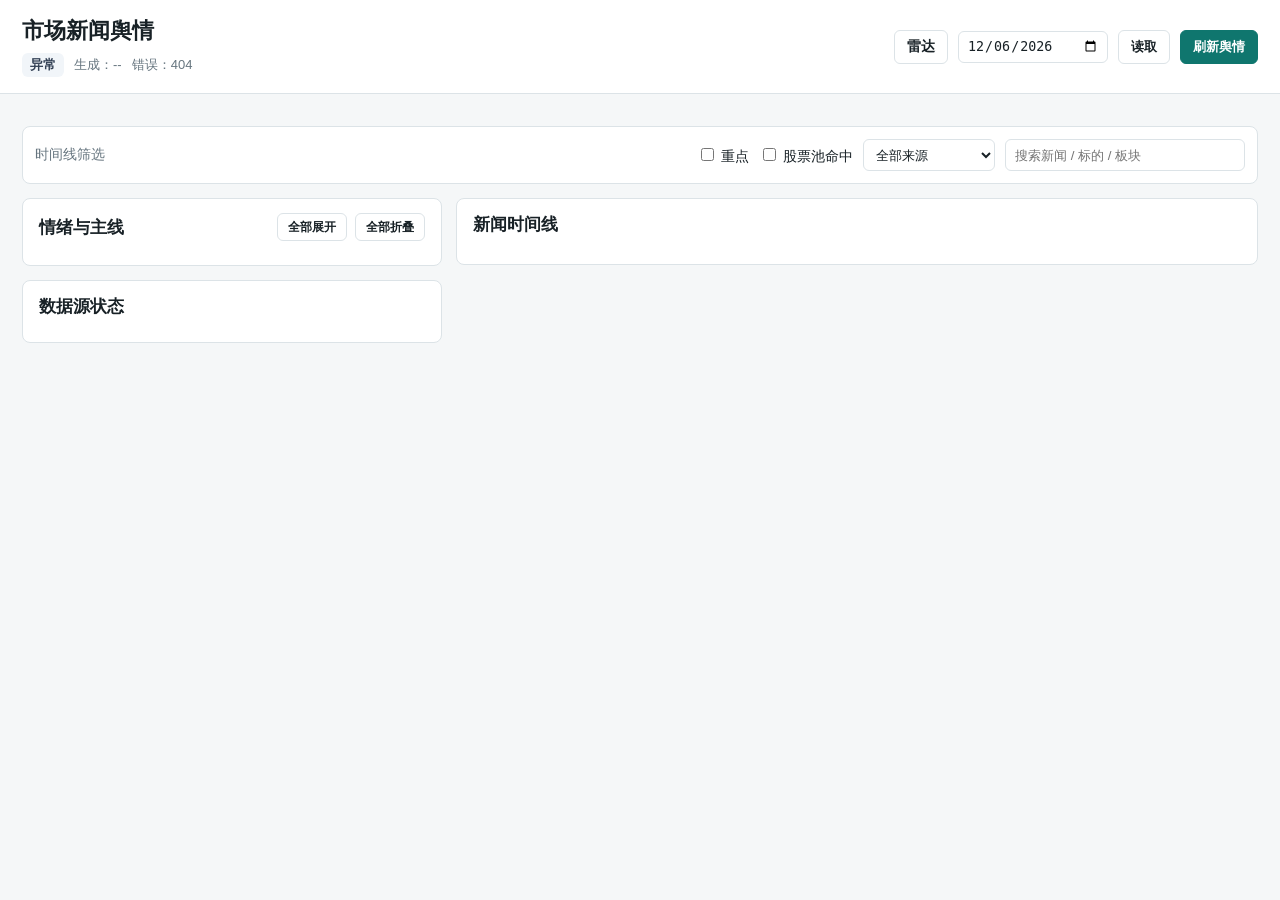
==== static/market.html @ 43cb4cc4 "feat: 增加市场舆情主线页面" ====
<!doctype html>
<html lang="zh-CN">
  <head>
    <meta charset="utf-8" />
    <meta name="viewport" content="width=device-width, initial-scale=1" />
    <title>市场新闻舆情</title>
    <link rel="stylesheet" href="/static/styles.css" />
  </head>
  <body>
    <header class="topbar">
      <div>
        <h1>市场新闻舆情</h1>
        <div class="meta">
          <span id="marketStatus" class="badge neutral">等待数据</span>
          <span id="marketUpdated">生成：--</span>
          <span id="marketSourceStatus">来源：--</span>
        </div>
      </div>
      <div class="actions">
        <a class="text-btn nav-btn" href="/">雷达</a>
        <input id="sentimentDate" class="note-date market-date" type="date" />
        <button id="sentimentLoadBtn" class="text-btn" type="button">读取</button>
        <button id="sentimentRefreshBtn" class="text-btn primary" type="button">刷新舆情</button>
      </div>
    </header>

    <main class="market-main">
      <section class="summary-grid market-summary-grid" id="marketSummary"></section>

      <section class="toolbar market-toolbar">
        <span class="muted">时间线筛选</span>
        <div class="filters">
          <label><input type="checkbox" id="markedOnly" /> 重点</label>
          <label><input type="checkbox" id="matchedOnly" /> 股票池命中</label>
          <select id="sourceFilter" class="market-select" aria-label="来源筛选">
            <option value="全部">全部来源</option>
          </select>
          <input id="marketSearch" class="search market-search" type="search" placeholder="搜索新闻 / 标的 / 板块" />
        </div>
      </section>

      <section class="market-layout">
        <aside class="market-side">
          <section class="panel market-section-panel">
            <div class="panel-head">
              <div class="panel-title-row">
                <h2>情绪与主线</h2>
                <span id="marketSectionCount" class="muted"></span>
              </div>
              <div class="section-actions">
                <button id="expandAllSections" class="text-btn compact" type="button">全部展开</button>
                <button id="collapseAllSections" class="text-btn compact" type="button">全部折叠</button>
              </div>
            </div>
            <div id="marketSections" class="market-sections"></div>
          </section>

          <section class="panel market-source-panel">
            <div class="panel-head">
              <h2>数据源状态</h2>
            </div>
            <div id="sourceSummary" class="source-summary"></div>
          </section>
        </aside>

        <section class="panel market-timeline-panel">
          <div class="panel-head">
            <div class="panel-title-row">
              <h2>新闻时间线</h2>
              <span id="timelineCount" class="muted"></span>
            </div>
          </div>
          <div id="timelineList" class="timeline-list"></div>
        </section>
      </section>
    </main>

    <script src="/static/market.js"></script>
  </body>
</html>
---- static/styles.css ----
:root {
  --bg: #f5f7f8;
  --panel: #ffffff;
  --text: #182126;
  --muted: #66757f;
  --line: #dce3e7;
  --teal: #0f766e;
  --blue: #2563eb;
  --amber: #b45309;
  --red: #dc2626;
  --green: #15803d;
  --slate: #334155;
}

* {
  box-sizing: border-box;
}

body {
  margin: 0;
  min-width: 1180px;
  background: var(--bg);
  color: var(--text);
  font-family: "Microsoft YaHei", "Segoe UI", Arial, sans-serif;
  font-size: 14px;
  letter-spacing: 0;
}

.topbar {
  position: sticky;
  top: 0;
  z-index: 10;
  display: flex;
  align-items: center;
  justify-content: space-between;
  padding: 16px 22px;
  border-bottom: 1px solid var(--line);
  background: rgba(255, 255, 255, 0.96);
}

h1,
h2 {
  margin: 0;
  font-weight: 700;
}

h1 {
  font-size: 22px;
}

h2 {
  font-size: 17px;
}

main {
  padding: 18px 22px 28px;
}

.meta,
.actions,
.filters,
.panel-head {
  display: flex;
  align-items: center;
  gap: 10px;
}

.meta {
  margin-top: 7px;
  color: var(--muted);
  font-size: 13px;
}

.badge,
.signal-pill {
  display: inline-flex;
  align-items: center;
  justify-content: center;
  min-height: 24px;
  padding: 2px 8px;
  border-radius: 6px;
  font-weight: 700;
  white-space: nowrap;
}

.badge.neutral {
  background: #e8edf1;
  color: var(--slate);
}

.badge.open {
  background: #dcfce7;
  color: var(--green);
}

.badge.closed {
  background: #f1f5f9;
  color: var(--slate);
}

.icon-btn,
.text-btn {
  height: 34px;
  border: 1px solid var(--line);
  border-radius: 6px;
  background: #fff;
  color: var(--text);
  cursor: pointer;
}

.icon-btn {
  width: 36px;
  font-size: 18px;
}

.text-btn {
  padding: 0 12px;
  font-weight: 700;
}

.nav-btn {
  display: inline-flex;
  align-items: center;
  justify-content: center;
  text-decoration: none;
}

.icon-btn:hover,
.text-btn:hover {
  border-color: #94a3b8;
}

.summary-grid {
  display: grid;
  grid-template-columns: repeat(5, minmax(0, 1fr)) 2fr repeat(3, minmax(0, 1fr));
  gap: 12px;
  margin-bottom: 14px;
}

.summary-item,
.market-index-panel,
.panel,
.toolbar,
.table-wrap {
  border: 1px solid var(--line);
  border-radius: 8px;
  background: var(--panel);
}

.summary-item {
  padding: 13px 14px;
}

.summary-label {
  color: var(--muted);
  font-size: 12px;
}

.summary-value {
  margin-top: 5px;
  font-size: 24px;
  font-weight: 800;
}

.summary-wide {
  grid-column: span 1;
}

.market-index-panel {
  margin-bottom: 14px;
  padding: 11px 14px;
}

.market-index-list {
  display: grid;
  grid-template-columns: repeat(4, minmax(0, 1fr));
  gap: 10px;
}

.market-index-item {
  display: grid;
  grid-template-columns: minmax(86px, 0.75fr) minmax(110px, 1fr);
  align-items: center;
  gap: 9px;
  min-width: 0;
}

.market-index-name {
  color: var(--muted);
  font-size: 12px;
  font-weight: 700;
}

.market-index-point {
  margin-top: 2px;
  font-size: 18px;
  font-weight: 900;
}

.market-index-anchor {
  display: flex;
  flex-wrap: wrap;
  column-gap: 8px;
  row-gap: 1px;
  margin-top: 1px;
  color: var(--muted);
  font-size: 11px;
}

.market-index-change {
  display: flex;
  gap: 7px;
  margin-top: 1px;
  font-size: 12px;
  white-space: nowrap;
}

.market-index-chart {
  min-width: 0;
}

.market-sparkline {
  display: block;
  width: 100%;
  height: 42px;
}

.market-index-empty {
  padding-top: 14px;
}

.up-down-bar {
  display: flex;
  align-items: center;
  gap: 8px;
  font-size: 18px;
}

.bar-track {
  flex: 1;
  display: flex;
  height: 14px;
  border-radius: 4px;
  background: #e8edf1;
  overflow: hidden;
}

.bar-fill {
  height: 100%;
  min-width: 0;
}

.up-fill {
  background: var(--red);
  border-radius: 4px 0 0 4px;
}

.down-fill {
  background: var(--green);
  border-radius: 0 4px 4px 0;
}

.group-pct {
  margin-left: 6px;
  font-size: 11px;
  font-weight: 700;
}

.group-cluster {
  display: inline-flex;
  align-items: center;
  flex-wrap: wrap;
  gap: 6px;
  padding: 6px 8px;
  border: 1.5px dashed #b0bec5;
  border-radius: 8px;
  background: #f5f8fa;
  margin-left: 4px;
}

.group-cluster-label {
  color: var(--muted);
  font-size: 12px;
  font-weight: 800;
  padding: 0 2px;
}

.group-cluster button {
  font-size: 12px;
  height: 26px;
  padding: 0 8px;
}

.group-cluster button.active {
  border-color: var(--teal);
  background: #e6fffb;
  color: var(--teal);
  font-weight: 800;
}

.segmented button .group-pct {
  pointer-events: none;
}

.group-star-toggle {
  display: inline-flex;
  align-items: center;
  justify-content: center;
  width: 16px;
  height: 16px;
  margin-left: 4px;
  border-radius: 4px;
  color: #b0b8c1;
  line-height: 1;
  cursor: pointer;
  user-select: none;
}

.group-star-toggle:hover {
  background: #fef3c7;
  color: #ca8a04;
}

.group-star-toggle.starred {
  color: #ca8a04;
}

.panel {
  margin-bottom: 14px;
}

.panel-head {
  justify-content: space-between;
  padding: 14px 16px 10px;
}

.panel-title-row {
  display: flex;
  align-items: baseline;
  gap: 10px;
}

.text-btn.compact {
  height: 28px;
  padding: 0 10px;
  font-size: 12px;
}

.muted {
  color: var(--muted);
}

.radar-panel.collapsed .radar-list {
  display: none;
}

.radar-panel.collapsed .panel-head {
  padding-bottom: 14px;
}

.radar-list {
  display: grid;
  grid-template-columns: repeat(4, minmax(0, 1fr));
  gap: 10px;
  padding: 0 16px 16px;
}

.radar-card {
  border: 1px solid var(--line);
  border-radius: 8px;
  padding: 11px 12px;
  min-height: 118px;
  background: #fbfcfd;
}

.radar-title {
  display: flex;
  justify-content: space-between;
  gap: 8px;
  font-weight: 800;
}

.radar-metrics {
  display: grid;
  grid-template-columns: 1fr 1fr;
  gap: 4px 10px;
  margin: 9px 0;
  color: var(--muted);
  font-size: 12px;
}

.radar-action {
  color: var(--text);
  line-height: 1.45;
}

.toolbar {
  display: flex;
  align-items: center;
  justify-content: space-between;
  gap: 14px;
  margin-bottom: 14px;
  padding: 12px;
}

.sector-workspace {
  display: grid;
  grid-template-columns: minmax(720px, 1.35fr) minmax(430px, 0.65fr);
  gap: 14px;
  margin-bottom: 14px;
}

.sector-picker,
.notes-panel {
  border: 1px solid var(--line);
  border-radius: 8px;
  background: var(--panel);
}

.sector-picker {
  min-height: 390px;
  padding: 14px;
}

.workspace-head,
.notes-head,
.note-editor-actions {
  display: flex;
  align-items: center;
  justify-content: space-between;
  gap: 10px;
}

.workspace-head {
  margin-bottom: 12px;
}

.workspace-head .muted {
  display: inline-block;
  margin-top: 4px;
  font-size: 12px;
}

.segmented {
  display: flex;
  flex-wrap: wrap;
  gap: 6px;
  max-width: none;
}

.segmented button {
  height: 30px;
  border: 1px solid var(--line);
  border-radius: 6px;
  background: #fff;
  color: var(--slate);
  cursor: pointer;
}

.segmented button.active {
  border-color: var(--teal);
  background: #e6fffb;
  color: var(--teal);
  font-weight: 800;
}

.group-family-btn {
  border: 0 !important;
  background: transparent !important;
  color: var(--muted) !important;
  font-size: 12px !important;
  font-weight: 800;
  padding: 0 2px !important;
  display: inline-flex !important;
  align-items: center;
  gap: 2px;
}

.group-family-btn:hover,
.group-family-btn.active {
  color: var(--teal) !important;
}

.family-breadth {
  margin-left: 4px;
  font-size: 12px;
  font-weight: 700;
  color: var(--muted);
  white-space: nowrap;
}

.notes-panel {
  min-height: 390px;
  max-height: 520px;
  display: flex;
  flex-direction: column;
  overflow: hidden;
}

.notes-head {
  padding: 13px 14px 10px;
  border-bottom: 1px solid var(--line);
}

.notes-kicker {
  margin-bottom: 3px;
  color: var(--teal);
  font-size: 11px;
  font-weight: 800;
  letter-spacing: 0.08em;
}

.note-editor {
  padding: 12px 14px;
  border-bottom: 1px solid var(--line);
  background: #fbfcfd;
}

.note-date {
  width: 150px;
  height: 32px;
  margin-bottom: 8px;
  padding: 0 8px;
  border: 1px solid var(--line);
  border-radius: 6px;
  background: #fff;
  color: var(--text);
}

.note-editor textarea {
  width: 100%;
  min-height: 92px;
  resize: vertical;
  padding: 9px 10px;
  border: 1px solid var(--line);
  border-radius: 6px;
  background: #fff;
  color: var(--text);
  font: inherit;
  line-height: 1.55;
}

.note-editor textarea:focus,
.note-date:focus {
  border-color: var(--teal);
  outline: 2px solid rgba(15, 118, 110, 0.12);
}

.note-editor-actions {
  margin-top: 8px;
}

.note-editor-actions #noteStatus {
  flex: 1;
  font-size: 12px;
}

.text-btn.primary {
  border-color: var(--teal);
  background: var(--teal);
  color: #fff;
}

.note-timeline {
  flex: 1;
  overflow-y: auto;
  padding: 12px 14px 14px 28px;
}

.note-entry {
  position: relative;
  padding: 0 0 18px 18px;
  border-left: 2px solid #cbd5e1;
}

.note-entry:last-child {
  padding-bottom: 0;
  border-left-color: transparent;
}

.note-entry::before {
  content: "";
  position: absolute;
  left: -6px;
  top: 4px;
  width: 10px;
  height: 10px;
  border: 2px solid #fff;
  border-radius: 50%;
  background: var(--teal);
  box-shadow: 0 0 0 1px var(--teal);
}

.note-entry-head {
  display: flex;
  align-items: center;
  justify-content: space-between;
  gap: 8px;
  margin-bottom: 6px;
}

.note-entry-date {
  font-weight: 800;
}

.note-entry-time {
  margin-left: 7px;
  color: var(--muted);
  font-size: 11px;
}

.note-entry-actions {
  display: flex;
  gap: 6px;
}

.note-entry-actions button {
  border: 0;
  background: transparent;
  color: var(--teal);
  cursor: pointer;
  font-size: 12px;
}

.note-entry-actions .note-delete {
  color: #b91c1c;
}

.note-entry-content {
  color: #334155;
  line-height: 1.65;
  overflow-wrap: anywhere;
}

.note-empty {
  padding: 28px 8px;
  color: var(--muted);
  text-align: center;
}

.table-toolbar {
  padding: 9px 12px;
}

.filters label {
  white-space: nowrap;
}

.search {
  height: 32px;
  width: 150px;
  border: 1px solid var(--line);
  border-radius: 6px;
  padding: 0 9px;
}

.market-main {
  max-width: 1680px;
  margin: 0 auto;
}

.market-date {
  margin: 0;
}

.market-summary-grid {
  grid-template-columns: repeat(5, minmax(0, 1fr));
}

.market-toolbar {
  margin-top: 0;
}

.market-select {
  height: 32px;
  min-width: 132px;
  border: 1px solid var(--line);
  border-radius: 6px;
  padding: 0 8px;
  background: #fff;
  color: var(--text);
}

.market-search {
  width: 240px;
}

.market-layout {
  display: grid;
  grid-template-columns: minmax(420px, 0.48fr) minmax(640px, 1fr);
  gap: 14px;
  align-items: start;
}

.market-side {
  display: grid;
  gap: 14px;
}

.market-section-panel,
.market-source-panel,
.market-timeline-panel {
  margin-bottom: 0;
}

.market-sections {
  padding: 0 14px 14px;
}

.market-section {
  padding: 12px 0;
  border-top: 1px solid var(--line);
}

.market-section:first-child {
  border-top: 0;
  padding-top: 0;
}

.market-section h3 {
  margin: 0 0 8px;
  font-size: 13px;
}

.market-section-head,
.section-actions {
  display: flex;
  align-items: center;
  justify-content: space-between;
  gap: 8px;
}

.section-actions {
  flex-wrap: wrap;
}

.section-toggle {
  height: 26px;
  padding: 0 9px;
  border: 1px solid var(--line);
  border-radius: 6px;
  background: #fff;
  color: var(--teal);
  cursor: pointer;
  font-size: 12px;
  font-weight: 800;
  white-space: nowrap;
}

.section-toggle:hover {
  border-color: var(--teal);
  background: #e6fffb;
}

.market-section.collapsed .market-section-items {
  display: none;
}

.market-section-items {
  display: grid;
  gap: 8px;
}

.market-section-item {
  padding: 9px 10px;
  border: 1px solid var(--line);
  border-radius: 7px;
  background: #fbfcfd;
  line-height: 1.55;
}

.compact-empty {
  padding: 10px;
  text-align: left;
}

.market-section-item.auto-hit {
  border-color: #bfdbfe;
  background: #f8fbff;
}

.source-summary {
  display: grid;
  gap: 8px;
  padding: 0 14px 14px;
}

.source-row {
  padding: 9px 10px;
  border: 1px solid var(--line);
  border-radius: 7px;
  background: #fbfcfd;
}

.source-row > div:first-child {
  display: flex;
  justify-content: space-between;
  gap: 8px;
}

.source-row.ok strong {
  color: var(--teal);
}

.source-row.bad {
  border-color: #fecaca;
  background: #fff7f7;
}

.source-error {
  margin-top: 5px;
  color: #b91c1c;
  font-size: 12px;
  overflow-wrap: anywhere;
}

.timeline-list {
  padding: 0 16px 18px;
}

.timeline-item {
  display: grid;
  grid-template-columns: 26px minmax(0, 1fr);
  gap: 10px;
}

.timeline-stem {
  position: relative;
  display: flex;
  justify-content: center;
}

.timeline-stem::before {
  content: "";
  position: absolute;
  top: 0;
  bottom: 0;
  width: 2px;
  background: #cbd5e1;
}

.timeline-stem span {
  position: relative;
  z-index: 1;
  width: 11px;
  height: 11px;
  margin-top: 17px;
  border: 2px solid #fff;
  border-radius: 50%;
  background: var(--teal);
  box-shadow: 0 0 0 1px var(--teal);
}

.timeline-card {
  margin-bottom: 12px;
  padding: 12px 14px;
  border: 1px solid var(--line);
  border-radius: 8px;
  background: #fff;
}

.timeline-item.auto-hit .timeline-card {
  border-color: #bfdbfe;
}

.timeline-item.marked .timeline-card {
  border-color: #f59e0b;
  background: #fffbeb;
  box-shadow: inset 3px 0 0 #f59e0b;
}

.timeline-head,
.timeline-actions {
  display: flex;
  align-items: center;
  justify-content: space-between;
  gap: 8px;
}

.timeline-time {
  color: var(--muted);
  font-size: 12px;
  font-weight: 700;
}

.timeline-source {
  margin-left: 8px;
  color: var(--teal);
  font-size: 12px;
  font-weight: 800;
}

.timeline-card h3 {
  margin: 8px 0 6px;
  font-size: 16px;
  line-height: 1.45;
}

.timeline-card p {
  margin: 0;
  color: #334155;
  line-height: 1.7;
  overflow-wrap: anywhere;
}

.timeline-content {
  color: #334155;
  line-height: 1.7;
  overflow-wrap: anywhere;
}

.formatted-text {
  display: grid;
  gap: 3px;
  overflow-wrap: anywhere;
}

.formatted-text strong,
.timeline-card h3 strong,
.timeline-content strong {
  font-weight: 900;
  color: #111827;
}

.timeline-actions button {
  height: 26px;
  padding: 0 9px;
  border: 1px solid var(--line);
  border-radius: 6px;
  background: #fff;
  color: var(--text);
  cursor: pointer;
  font-size: 12px;
  font-weight: 700;
}

.timeline-actions button:hover {
  border-color: #94a3b8;
}

.timeline-actions .market-mark-btn.active {
  border-color: #f59e0b;
  background: #fef3c7;
  color: #92400e;
}

.match-tags {
  display: flex;
  flex-wrap: wrap;
  gap: 6px;
  margin-top: 9px;
}

.match-tag,
.match-reason {
  display: inline-flex;
  align-items: center;
  min-height: 22px;
  padding: 2px 7px;
  border-radius: 6px;
  font-size: 12px;
  font-weight: 700;
}

.match-tag.stock {
  background: #dbeafe;
  color: var(--blue);
}

.match-tag.group {
  background: #e6fffb;
  color: var(--teal);
}

.match-reason {
  background: #f1f5f9;
  color: var(--muted);
  font-weight: 600;
}

.importance-badge,
.duplicate-badge {
  display: inline-flex;
  align-items: center;
  min-height: 21px;
  margin-left: 6px;
  padding: 1px 7px;
  border-radius: 6px;
  font-size: 12px;
  font-weight: 800;
  vertical-align: middle;
}

.importance-badge.high {
  background: #fee2e2;
  color: #b91c1c;
}

.importance-badge.mid {
  background: #fef3c7;
  color: var(--amber);
}

.importance-badge.low {
  background: #f1f5f9;
  color: var(--muted);
}

.duplicate-badge {
  background: #e0f2fe;
  color: #0369a1;
}

.timeline-raw {
  max-height: 320px;
  overflow: auto;
  margin: 10px 0 0;
  padding: 10px;
  border: 1px solid var(--line);
  border-radius: 7px;
  background: #0f172a;
  color: #e2e8f0;
  font-size: 12px;
  line-height: 1.5;
  white-space: pre-wrap;
}

.hidden {
  display: none !important;
}

.table-wrap {
  overflow-x: auto;
}

table {
  width: 100%;
  min-width: 1680px;
  border-collapse: collapse;
  table-layout: fixed;
}

th,
td {
  padding: 10px 9px;
  border-bottom: 1px solid var(--line);
  text-align: left;
  vertical-align: middle;
}

th {
  background: #eef3f5;
  color: #475569;
  font-size: 12px;
}

th.sortable {
  cursor: pointer;
  user-select: none;
}

th.sortable::after {
  content: "↕";
  display: inline-block;
  margin-left: 5px;
  color: #94a3b8;
  font-size: 11px;
}

th.sortable.sorted {
  color: #0f766e;
}

th.sortable.sorted[data-direction="desc"]::after {
  content: "↓";
  color: #0f766e;
}

th.sortable.sorted[data-direction="asc"]::after {
  content: "↑";
  color: #0f766e;
}

th.sortable:hover {
  background: #e2edf0;
}

tbody tr {
  cursor: pointer;
}

tbody tr:hover {
  background: #f8fafc;
}

th:nth-child(1),
td:nth-child(1) {
  width: 130px;
}

th:nth-child(2),
td:nth-child(2) {
  width: 135px;
}

th:nth-child(3),
td:nth-child(3) {
  width: 56px;
}

th:nth-child(5),
td:nth-child(5) {
  width: 82px;
}

/* 5日、20日涨幅 — 6th & 7th */
th:nth-child(6),
td:nth-child(6),
th:nth-child(7),
td:nth-child(7) {
  width: 86px;
}

/* 走势 (sparkline) column — 8th */
th:nth-child(8),
td:nth-child(8) {
  width: 110px;
}

/* 成交额, 主力净流入 — 9th & 10th */
th:nth-child(9),
td:nth-child(9),
th:nth-child(10),
td:nth-child(10) {
  width: 105px;
}

/* MA位置 — 11th */
th:nth-child(11),
td:nth-child(11) {
  width: 150px;
}

/* RSI, 量比 — 12th & 13th */
th:nth-child(12),
td:nth-child(12),
th:nth-child(13),
td:nth-child(13) {
  width: 82px;
}

/* 信号 — 14th */
th:nth-child(14),
td:nth-child(14) {
  width: 102px;
}

/* 信号说明 — 15th */
th:nth-child(15),
td:nth-child(15) {
  width: 360px;
  min-width: 280px;
}

.sparkline {
  display: block;
  width: 100%;
  height: 30px;
}

.signal-detail {
  font-size: 12px;
  color: var(--slate);
  line-height: 1.5;
  white-space: normal;
  word-break: break-all;
}

.stock-name {
  font-weight: 800;
}

.stock-code {
  margin-top: 2px;
  color: var(--muted);
  font-size: 12px;
}

.stock-code-line {
  display: flex;
  align-items: center;
  gap: 6px;
  margin-top: 3px;
}

.group-cell {
  line-height: 1.35;
}

.group-main,
.group-extra {
  display: block;
}

.group-extra {
  margin-top: 3px;
  color: var(--muted);
  font-size: 12px;
  overflow-wrap: anywhere;
}

.copy-code {
  height: 20px;
  padding: 0 5px;
  border: 1px solid transparent;
  border-radius: 4px;
  background: transparent;
  color: #47739a;
  font: inherit;
  font-size: 12px;
  cursor: copy;
  user-select: text;
}

.copy-code:hover {
  border-color: #b7c9d6;
  background: #eef6fa;
}

.copy-code.restricted-board-code {
  color: var(--amber);
  font-weight: 800;
  text-decoration: underline dotted currentColor 2px;
  text-underline-offset: 3px;
}

.copy-code.copied {
  border-color: #86efac;
  background: #dcfce7;
  color: var(--green);
  font-weight: 800;
}

.board-badge {
  display: inline-flex;
  align-items: center;
  justify-content: center;
  min-width: 18px;
  height: 18px;
  padding: 0 4px;
  border-radius: 5px;
  background: #fef3c7;
  color: var(--amber);
  font-size: 11px;
  font-weight: 900;
  line-height: 1;
  vertical-align: middle;
  white-space: nowrap;
}

.board-badge.sci {
  background: #ede9fe;
  color: #6d28d9;
}

.stock-code .board-badge {
  margin: 0 4px;
}

.watch-mark {
  color: var(--muted);
  font-size: 12px;
}

.star {
  color: #ca8a04;
}

.star-toggle {
  display: inline-flex;
  align-items: center;
  justify-content: center;
  width: 22px;
  height: 22px;
  padding: 0;
  border: none;
  border-radius: 4px;
  background: transparent;
  color: #b0b8c1;
  font-size: 16px;
  line-height: 1;
  cursor: pointer;
  user-select: none;
  transition: color 0.15s, background 0.15s;
}

.star-toggle:hover {
  background: #fef3c7;
  color: #ca8a04;
}

.star-toggle.starred {
  color: #ca8a04;
}

.star-toggle.starred:hover {
  background: #fef3c7;
  color: #a16207;
}

.holding-toggle {
  display: inline-flex;
  align-items: center;
  justify-content: center;
  min-width: 22px;
  height: 20px;
  padding: 0 4px;
  border: 1px solid #cbd5e1;
  border-radius: 4px;
  background: #fff;
  color: #94a3b8;
  font-size: 11px;
  font-weight: 800;
  line-height: 1;
  cursor: pointer;
}

.holding-toggle:hover {
  border-color: var(--teal);
  color: var(--teal);
}

.holding-toggle.active {
  border-color: var(--teal);
  background: #ccfbf1;
  color: var(--teal);
}

.pos {
  color: var(--red);
  font-weight: 800;
}

.neg {
  color: var(--green);
  font-weight: 800;
}

.signal-pill.buy {
  background: #dcfce7;
  color: var(--green);
}

.signal-pill.watch {
  background: #dbeafe;
  color: var(--blue);
}

.signal-pill.wait {
  background: #fef3c7;
  color: var(--amber);
}

.signal-pill.hot,
.signal-pill.weak {
  background: #fee2e2;
  color: var(--red);
}

.signal-pill.neutral {
  background: #f1f5f9;
  color: var(--slate);
}

.tier-badge {
  display: inline-flex;
  align-items: center;
  justify-content: center;
  min-height: 22px;
  padding: 2px 8px;
  border-radius: 10px;
  font-weight: 800;
  font-size: 12px;
  white-space: nowrap;
}

.tier-badge.t1 {
  background: #dcfce7;
  color: var(--green);
}

.tier-badge.t2 {
  background: #dbeafe;
  color: var(--blue);
}

.tier-badge.t3 {
  background: #fef3c7;
  color: var(--amber);
}

.ma-line {
  display: grid;
  gap: 3px;
  color: var(--muted);
  font-size: 12px;
}

.detail-row td {
  background: #fbfcfd;
  padding: 0;
}

.detail {
  display: grid;
  grid-template-columns: 1.2fr 1fr 1fr;
  gap: 14px;
  padding: 14px 16px;
  cursor: default;
}

.detail h3 {
  margin: 0 0 8px;
  font-size: 13px;
}

.detail ul {
  margin: 0;
  padding-left: 18px;
  color: #334155;
  line-height: 1.55;
}

.stock-note-panel {
  grid-column: 1 / -1;
  margin-top: 2px;
  padding-top: 14px;
  border-top: 1px solid var(--line);
}

.stock-note-heading {
  display: flex;
  align-items: center;
  justify-content: space-between;
  gap: 10px;
  margin-bottom: 10px;
}

.stock-note-heading h3 {
  margin: 0;
}

.stock-note-workspace {
  display: grid;
  grid-template-columns: minmax(320px, 0.8fr) minmax(420px, 1.2fr);
  gap: 14px;
}

.stock-note-editor {
  padding: 11px;
  border: 1px solid var(--line);
  border-radius: 7px;
  background: #fff;
}

.stock-note-editor textarea {
  width: 100%;
  min-height: 90px;
  resize: vertical;
  padding: 9px 10px;
  border: 1px solid var(--line);
  border-radius: 6px;
  background: #fff;
  color: var(--text);
  font: inherit;
  line-height: 1.55;
}

.stock-note-editor textarea:focus {
  border-color: var(--teal);
  outline: 2px solid rgba(15, 118, 110, 0.12);
}

.stock-note-timeline {
  max-height: 245px;
  overflow-y: auto;
  padding: 9px 10px 9px 24px;
  border: 1px solid var(--line);
  border-radius: 7px;
  background: #fff;
}

.empty {
  padding: 18px;
  color: var(--muted);
}

/* ── Snapshot Overlay ── */

.overlay {
  position: fixed;
  inset: 0;
  z-index: 100;
  display: flex;
  align-items: flex-start;
  justify-content: center;
  padding-top: 80px;
  background: rgba(0, 0, 0, 0.35);
}

.overlay.hidden {
  display: none;
}

.overlay-card {
  width: 520px;
  max-height: 70vh;
  border-radius: 10px;
  background: var(--panel);
  box-shadow: 0 8px 30px rgba(0, 0, 0, 0.18);
  display: flex;
  flex-direction: column;
  overflow: hidden;
}

.overlay-head {
  display: flex;
  align-items: center;
  justify-content: space-between;
  padding: 16px 20px;
  border-bottom: 1px solid var(--line);
}

.overlay-head h2 {
  font-size: 17px;
}

.snapshot-list {
  overflow-y: auto;
  padding: 10px 12px;
}

.snapshot-item {
  display: flex;
  align-items: center;
  gap: 14px;
  padding: 12px 14px;
  border: 1px solid var(--line);
  border-radius: 8px;
  margin-bottom: 8px;
  background: #fbfcfd;
  transition: background 0.15s;
}

.snapshot-item:hover {
  background: #f0f7f7;
}

.snapshot-item.active {
  border-color: var(--teal);
  background: #e6fffb;
}

.snapshot-time {
  font-weight: 700;
  font-size: 14px;
  white-space: nowrap;
}

.snapshot-stats {
  flex: 1;
  display: flex;
  gap: 10px;
  color: var(--muted);
  font-size: 13px;
}

.snapshot-actions {
  display: flex;
  gap: 8px;
}

.snapshot-view-btn {
  height: 28px;
  padding: 0 14px;
  border: 1px solid var(--line);
  border-radius: 6px;
  background: #fff;
  color: var(--teal);
  font-weight: 700;
  font-size: 13px;
  cursor: pointer;
  white-space: nowrap;
}

.snapshot-view-btn:hover {
  border-color: var(--teal);
  background: #e6fffb;
}

.snapshot-delete-btn {
  height: 28px;
  padding: 0 12px;
  border: 1px solid #fecaca;
  border-radius: 6px;
  background: #fff;
  color: #b91c1c;
  font-weight: 700;
  font-size: 13px;
  cursor: pointer;
  white-space: nowrap;
}

.snapshot-delete-btn:hover {
  border-color: #dc2626;
  background: #fef2f2;
}

@media (max-width: 900px) {
  body {
    min-width: 0;
  }

  .topbar,
  .toolbar {
    align-items: flex-start;
    flex-direction: column;
  }

  .summary-grid,
  .market-summary-grid,
  .radar-list {
    grid-template-columns: 1fr;
  }

  .market-index-list {
    grid-template-columns: 1fr;
  }

  .sector-workspace {
    grid-template-columns: 1fr;
  }

  .market-layout {
    grid-template-columns: 1fr;
  }

  .market-search {
    width: 100%;
  }

  .timeline-head {
    align-items: flex-start;
    flex-direction: column;
  }

  .stock-note-workspace {
    grid-template-columns: 1fr;
  }

  .table-wrap {
    overflow-x: auto;
  }
}
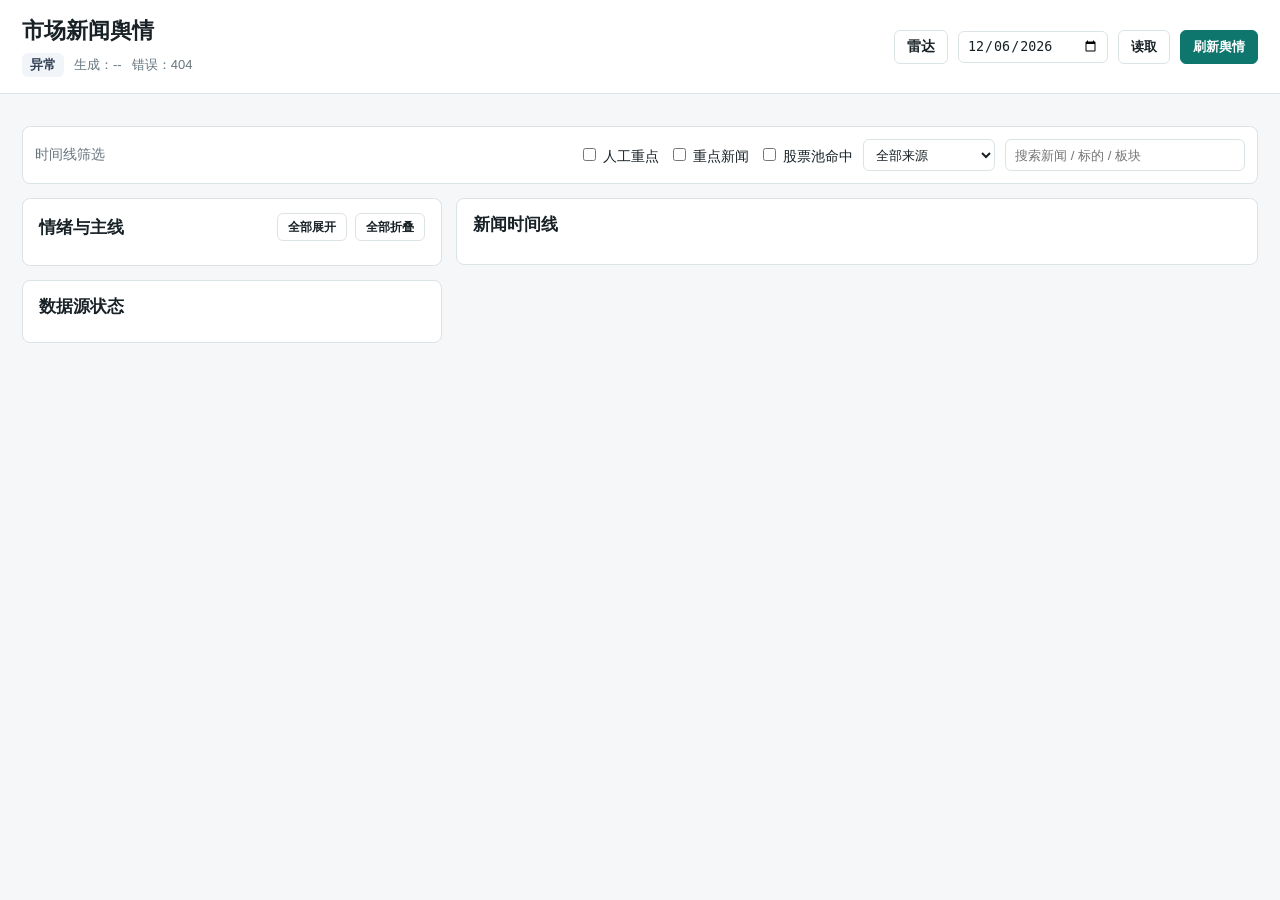
==== commit d1f08464: "fix: 优化舆情重点新闻显示" ====
--- a/static/market.html
+++ b/static/market.html
@@ -30,7 +30,8 @@
       <section class="toolbar market-toolbar">
         <span class="muted">时间线筛选</span>
         <div class="filters">
-          <label><input type="checkbox" id="markedOnly" /> 重点</label>
+          <label><input type="checkbox" id="markedOnly" /> 人工重点</label>
+          <label><input type="checkbox" id="importantOnly" /> 重点新闻</label>
           <label><input type="checkbox" id="matchedOnly" /> 股票池命中</label>
           <select id="sourceFilter" class="market-select" aria-label="来源筛选">
             <option value="全部">全部来源</option>
--- a/static/styles.css
+++ b/static/styles.css
@@ -869,6 +869,15 @@
   box-shadow: inset 3px 0 0 #f59e0b;
 }
 
+.timeline-item.important-news .timeline-card {
+  border-color: #fecaca;
+}
+
+.timeline-item.important-news .timeline-card h3,
+.timeline-item.important-news .timeline-content {
+  color: #b91c1c;
+}
+
 .timeline-head,
 .timeline-actions {
   display: flex;
@@ -922,6 +931,11 @@
   color: #111827;
 }
 
+.timeline-item.important-news .timeline-card h3 strong,
+.timeline-item.important-news .timeline-content strong {
+  color: inherit;
+}
+
 .timeline-actions button {
   height: 26px;
   padding: 0 9px;
@@ -992,7 +1006,8 @@
 }
 
 .importance-badge.high {
-  background: #fee2e2;
+  background: #fff;
+  border: 1px solid #fecaca;
   color: #b91c1c;
 }
 
